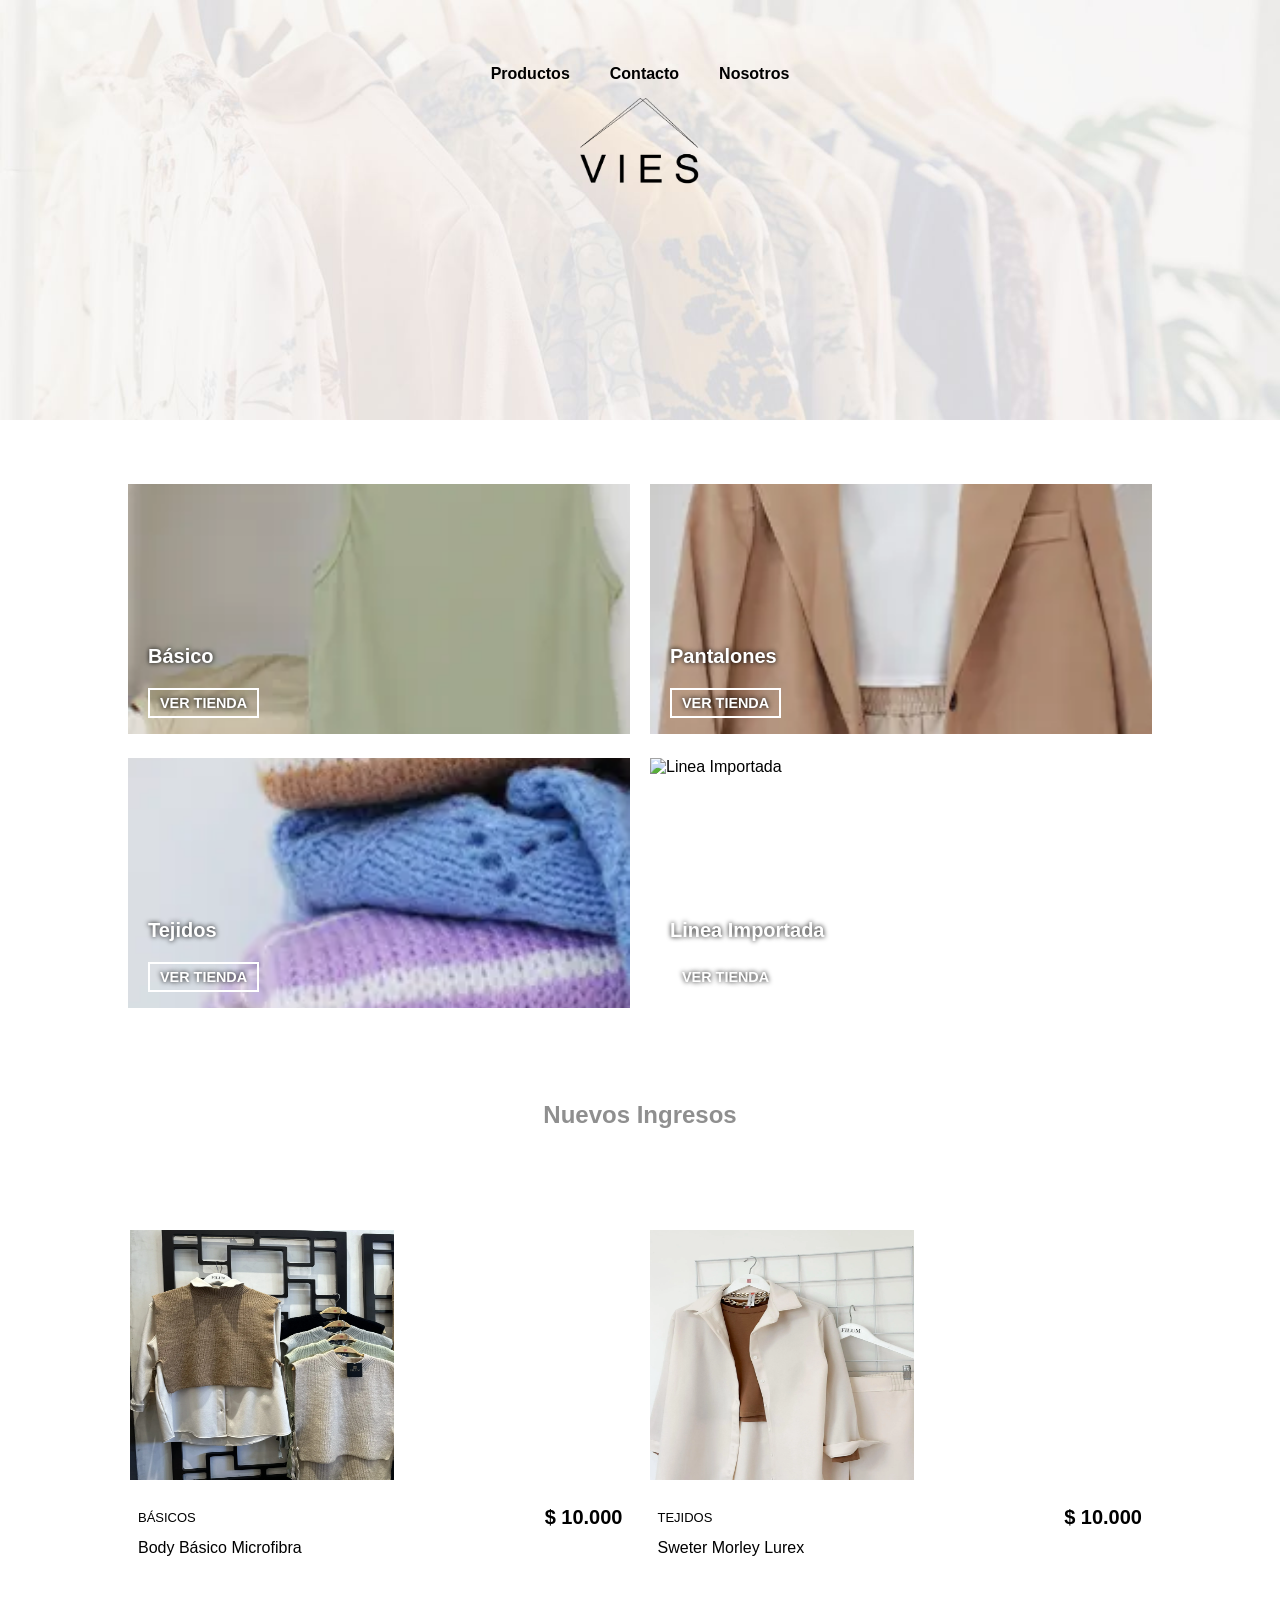
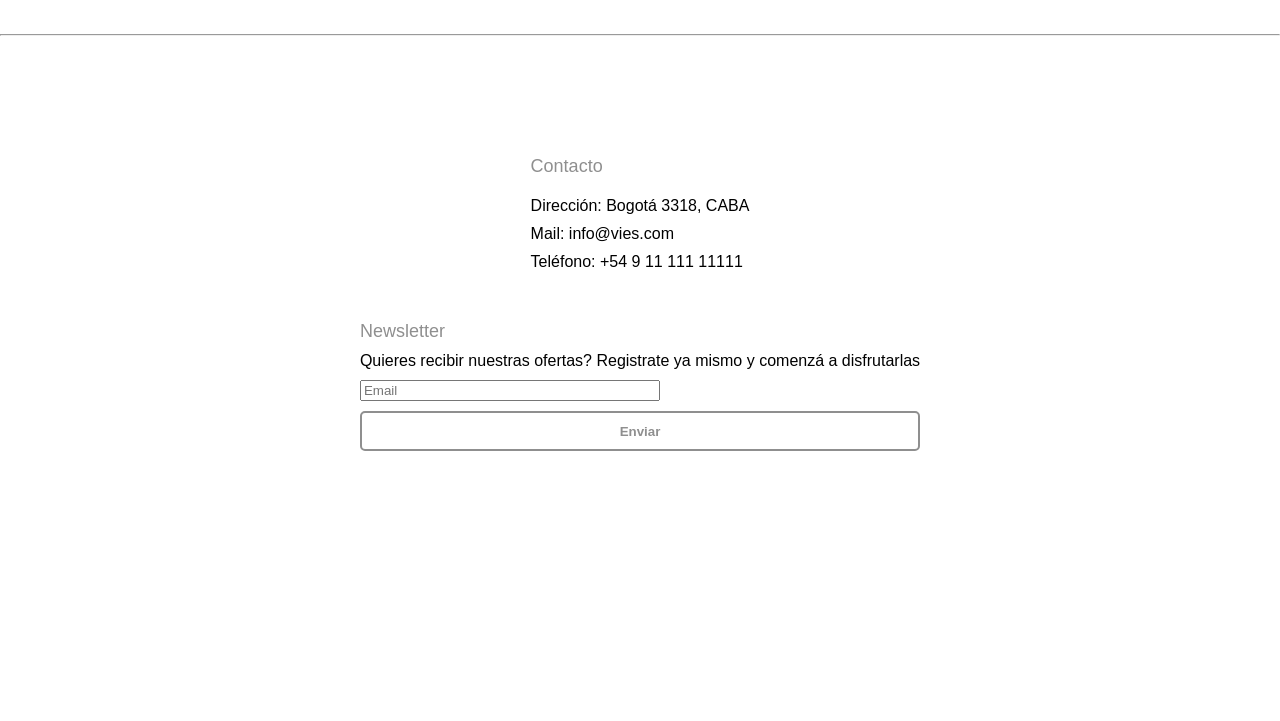
==== index.html @ 9bee9430 "Add files via upload" ====
<!DOCTYPE html>
<html lang="en">
  <head>
    <meta charset="UTF-8" />
    <meta http-equiv="X-UA-Compatible" content="IE=edge" />
    <meta name="viewport" content="width=device-width, initial-scale=1.0" />
    <title>Vies Store</title>
    <!-- import -->
    <link rel="stylesheet" href="./css/estilos.css" />
  </head>
  <body>
    <!-- Cabecera/Header -->
    <header class="header">
      <div class="menu-icon" onclick="toggleMenu()">☰</div>

      <nav class="nav">
        <div class="nav-links" id="nav-links">
          <a href="./productos.html">Productos</a>
          <a href="./contacto.html">Contacto</a>
          <a href="./nosotros.html">Nosotros</a>
        </div>
        <div class="nav-logo">
          <a href="./index.html">
            <img src="./img/VIES.png" alt="Logo" class="logo">
          </a>
        </div>
      </nav>
    </header>

    <!-- Contenido principal -->

    <div class="productos">
      <div class="producto">
        <img src="./img/basicos.webp" alt="Básico" />
        <div class="info">
          <h3>Básico</h3>
          <a href="./productos.html">VER TIENDA</a>
        </div>
      </div>
      <div class="producto">
        <img src="./img/pantalones.webp" alt="Pantalones" />
        <div class="info">
          <h3>Pantalones</h3>
          <a href="./productos.html">VER TIENDA</a>
        </div>
      </div>
      <div class="producto">
        <img src="./img/tejidos.webp" alt="Tejidos" />
        <div class="info">
          <h3>Tejidos</h3>
          <a href="./productos.html">VER TIENDA</a>
        </div>
      </div>
      <div class="producto">
        <img src="./img/lineaImportada.webp" alt="Linea Importada" />
        <div class="info">
          <h3>Linea Importada</h3>
          <a href="./productos.html">VER TIENDA</a>
        </div>
      </div>
    </div>

    <h2 class="recuadro">Nuevos Ingresos</h2>

    <div class="articulos">
      <div class="articulo">
        <a href="./productos.html">
          <img src="./img/producto2.webp" alt="Pantalones" />Pantalones
        </a>
        <div class="detalle-producto">
          <div class="categ">BÁSICOS</div>
          <div class="precio">$ 10.000</div>
        </div>
        <div class="detalle-producto">Body Básico Microfibra</div>
      </div>
      <div class="articulo">
        <a href="./productos.html">
          <img src="./img/producto3.webp" alt="Pantalones" />Pantalones
        </a>
        <div class="detalle-producto">
          <div class="categ">TEJIDOS</div>
          <div class="precio">$ 10.000</div>
        </div>
        <div class="detalle-producto">Sweter Morley Lurex</div>
      </div>
      <div class="articulo ocultar">
        <a href="./productos.html">
          <img src="./img/producto1.webp" alt="Pantalones" />Pantalones
        </a>
        <div class="detalle-producto">
          <div class="categ">PANTALONES</div>
          <div class="precio">$ 10.00</div>
        </div>
        <div class="detalle-producto">Nombre Prodcuto</div>
      </div>
      <div class="articulo ocultar">
        <a href="./productos.html">
          <img src="./img/producto4.webp" alt="Pantalones" />Pantalones
        </a>
        <div class="detalle-producto">
          <div class="categ">LINEA IMPORTADA</div>
          <div class="precio">$ 10.000</div>
        </div>
        <div class="detalle-producto">Nombre Prodcuto</div>
      </div>
      <div class="articulo ocultar">
        <a href="./productos.html">
          <img src="./img/producto5.webp" alt="Pantalones" />Pantalones
        </a>
        <div class="detalle-producto">
          <div class="categ">BÁSICOS</div>
          <div class="precio">$ 10.000</div>
        </div>
        <div class="detalle-producto">Nombre Prodcuto</div>
      </div>
      <div class="articulo ocultar">
        <a href="./productos.html">
          <img src="./img/producto1.webp" alt="Pantalones" />Pantalones
        </a>
        <div class="detalle-producto">
          <div class="categ">PANTALONES</div>
          <div class="precio">$ 10.00</div>
        </div>
        <div class="detalle-producto">Nombre Prodcuto</div>
      </div>
      <div class="articulo ocultar">
        <a href="./productos.html">
          <img src="./img/producto1.webp" alt="Pantalones" />Pantalones
        </a>
        <div class="detalle-producto">
          <div class="categ">PANTALONES</div>
          <div class="precio">$ 10.00</div>
        </div>
        <div class="detalle-producto">Nombre Prodcuto</div>
      </div>
            <div class="articulo ocultar">
        <a href="./productos.html">
          <img src="./img/producto1.webp" alt="Pantalones" />Pantalones
        </a>
        <div class="detalle-producto">
          <div class="categ">PANTALONES</div>
          <div class="precio">$ 10.00</div>
        </div>
        <div class="detalle-producto">Nombre Prodcuto</div>
      </div>
    </div>

    <hr/>

    <footer id="contacto" class="footer">

      <div class="footer-info bloque-footer">

        <div class="contacto">
          <div class="info">
            <div class="contacto-titulo"><strong>Contacto</strong></div>
            <div><strong>Dirección:</strong> Bogotá 3318, CABA</div>
            <div><strong>Mail:</strong> info@vies.com</div>
            <div><strong>Teléfono:</strong> +54 9 11 111 11111</div>
          </div>
        </div>
      </div>
      <div class="footer-dev bloque-footer">
    
        <div class="cuadro-contacto">
          <div class="info">
            <div class="news"><strong>Newsletter</strong> </div>
            <div class="news-detalle">Quieres recibir nuestras ofertas? Registrate ya mismo y comenzá a disfrutarlas</div>
            <div>
              <form class="news-campo" action="" method="get">
                <input class="news-camp" type="text" placeholder="Email">
                <button  class="news-boton" type="submit">Enviar</button>
              </form>
            </div>
          </div>
        </div>

      </div>
      <div class="footer-logo bloque-footer">
        <iframe
          src="https://www.google.com/maps/embed?pb=!1m18!1m12!1m3!1d3284.0192411597536!2d-58.384635073503446!3d-34.6036749574973!2m3!1f0!2f0!3f0!3m2!1i1024!2i768!4f13.1!3m3!1m2!1s0x4aa9f0a6da5edb%3A0x11bead4e234e558b!2sObelisco!5e0!3m2!1ses!2sar!4v1746364151088!5m2!1ses!2sar"
          width="200"
          height="160"
          style="border: 0"
          allowfullscreen=""
          loading="lazy"
          referrerpolicy="no-referrer-when-downgrade"
        ></iframe>
      </div>
    </footer>

<script>
    function toggleMenu() {
        const menu = document.querySelector(".nav-links");
        menu.classList.toggle("activo");
}

</script>

  </body>
</html>
---- css/estilos.css ----
/* Estilos base */

/* colores 
gris = #8f8f8f

*/

*{
  box-sizing: border-box; /* el modelo de caja se aplique en todo el proyecto  */
}

body {
  margin: 0;
  font-family: Arial, sans-serif;
  min-width: 460px;
}

.header {
  background-color: #ffffff;
  padding: 50px 70px;
  height: 420px;
  width: 100%;
  background-image: url("../img/fondone.jpg");
  background-size: cover;
  background-repeat: no-repeat;
  background-position: top center;
}

.nav {
  display: grid;
  grid-template-columns: 1fr auto;
  align-items: center;
}

.nav-links {
    display: none; /* Oculta el menú inicialmente */
    flex-direction: column;
    position: absolute;
    top: 60px;
    left: 10px;
    background-color: white;
    padding: 10px;
    gap: 15px;
  }
  
  .nav-links.activo {
    display: flex; /* Hace visible el menú cuando el usuario hace clic */
  }
  

.menu-icon {
  display: block;
  font-size: 30px;
  cursor: pointer;
  color: #000;
  background-color: transparent;
  padding: 10px;
  border-radius: 5px;
  position: fixed;
  top: 10px;
  left: 10px;
  z-index: 5000;
}

.logo {
  width: 120px;

  }

#menu-toggle {
  position: absolute;
  top: -9999px;
  left: -9999px;
}

.nav-links a {
  text-decoration: none;
  color: #000;
  font-weight: bold;
  padding: 5px;
  transition: transform 0.3s ease;
}

.nav-links a:hover {
  background-color: none !important;
  box-shadow: none !important;
  transform: scale(1.1);
}

.recuadro {
  padding: 5px;
  text-align: center;
  margin: 20px 50px;
  color: #8f8f8f;
}

.productos {
  display: grid;
  grid-template-columns: repeat(4, 1fr);
  gap: 20px;
  padding: 5% 10%;
  width: 100%;
}


.producto {
  position: relative;
}

.producto img {
  width: 100%;

}

.producto .info {
  position: absolute;
  bottom: 20px;
  left: 20px;
  color: white;
  text-shadow: 0 0 5px black;
}

.producto h3 {
  margin: 0;
  font-size: 20px;
}

.producto a {
  display: inline-block;
  margin-top: 10px;
  padding: 5px 10px;
  border: 2px solid white;
  color: white;
  text-decoration: none;
  font-weight: bold;
  font-size: 0.9rem;
  transition: background-color 00.3s ease-in-out, color 0.3s ease-in-out
}

.producto a:hover {
  background-color: #8f8f8f;
  color: white;
}

.detalle-producto {
  padding: 5px 10px;
  display: flex;
  justify-content: space-between;
  align-items: center;
}

.categ {
  font-size: 13px;
  font-weight: 400;
}

.precio {
  font-size: 20px;
  font-weight: 800;
}

/* articulos */

.articulos {
  display: grid;
  grid-template-columns: repeat(4, 1fr);
  gap: 15px;
  padding: 5% 10%;
}


.articulo {
  position: relative;
}

.articulo img {
  width: 100%;
}

.articulo .info {
  position: absolute;
  bottom: 20px;
  left: 20px;
  color: white;
  text-shadow: 0 0 5px black;
}

.articulo h3 {
  margin: 0;
  font-size: 20px;
}

.articulo a {
  display: inline-block;
  margin-top: 10px;
  border: 2px solid white;
  color: white;
  text-decoration: none;
  font-weight: bold;
  font-size: 0.9rem;
}

.infoPagina {
  height: 400px;
  background-color: #8f8f8f;
  color: white;
  display: grid;
}

/* Contacto */
.contacto-container {
    display: flex;
    flex-direction: column;
    align-items: center;
    text-align: center;
    gap: 30px;
}

.contacto-container h1 {
  text-align: center;
  margin-top: 50px;
  width: 100%;
}

.subtitulo {
  text-align: center;
  margin-top: -40px;
  
}

.formulario {
  margin-bottom: 40px;
}

form {
  display: flex;
  flex-direction: column;
  gap: 10px;
}

.info {
  display: flex;
  flex-direction: column;
  justify-content: center;
  gap: 10px;
}

.info div strong {
  color: inherit;
  font-weight: normal;
}

.imagenes {
  display: flex;
  gap: 10px;
  align-items: center;
  justify-content: center;
}

.iconos {
  width: 50px;
}

/* mapa */

.mapa {
  padding: 40px;
}

/* Footer */
.footer {
  width: 100%;
  display: grid;
  grid-template-columns: repeat(3, 1fr);
  background-color: white;
  padding: 20px;
}

.contacto-titulo {
  font-size: 18px;
  color: #8f8f8f;
  font-weight: bold;
  text-align: left;
  margin-bottom: 10px;
}

.bloque-footer {
  display: grid;
  place-items: center; /* Centra horizontal y verticalmente */
}

.nosotros {
  display: grid;
  grid-template-columns: 1fr 1fr;
  height: 600px;
  margin: 40px;
  background-color: #fff;
}

.bloque-izquierdo img {
  width: 100%;
  height: 600px;
}

.bloque-derecho {
  display: grid;
  place-items: center;
  padding: 20px;
  height: 500px;
}

.texto {
  font-size: 18px;
  line-height: 1.6;
  text-align: center;
  color: #333;
}

.news, .nws-detalle {
  font-size: 18px;
  color: #8f8f8f;
}

.news-campo{
  width: 100%;
}

.news-camp{
  width: 300px;
}

.news-boton{
  height: 40px;
  background-color: transparent;
  border-radius: 5px;
  padding: 0px 15px;
  border: 2px solid #8f8f8f;
  color: #8f8f8f;
  font-weight: bold;
  transition: background-color 0.3s ease-in-out, color 0.3s ease-in-out;
}

.news-boton:hover {
  background-color: #8f8f8f;
  color: white;
}

button {
  height: 40px;
  background-color: transparent;
  border-radius: 5px;
  padding: 0px 15px;
  border: 2px solid #8f8f8f;
  color: #8f8f8f;
  font-weight: bold;
  transition: background-color 0.3s ease-in-out, color 0.3s ease-in-out;
}

button:hover {
  background-color: #8f8f8f;
  color: white;
}


@media (min-width: 768px) {

  .menu-icon {
    display: none !important;
  }

  .articulos {
    grid-template-columns: repeat(2, 1fr);
  }

  .productos {
    grid-template-columns: repeat(2, 1fr);
  }

  .nav{
    display: flex;
    flex-direction: column;
    grid-template-columns: none;
    align-items: center;
  }

  .nav-links {
        display: flex !important;
        flex-direction: row; 
        gap: 30px;
        position: static; 
        background: none;
  }

  .nosotros {
    display: flex;
    flex-direction: row; 
    align-items: center; 
    justify-content: space-between; 
    gap: 30px;
}

.bloque-izquierdo img {
    width: 100%;
    max-width: 460px;
}

.bloque-derecho {
    flex: 1;
    font-size: 18px;
    line-height: 1.6;
}

}

  .footer{
    grid-template-columns: 1fr;
  }

  .bloque-footer{
    margin-bottom: 40px;
  }

  

/* para tabletas, cambia a 2 columnas */

@media (max-width: 767px) {

  .menu-icon {
    display: block; 
  }

  .articulos {
    grid-template-columns: repeat(2, 1fr);
  }

  .productos {
    grid-template-columns: repeat(2, 1fr);
  }

  .nav{
    display: flex;
    flex-direction: column;
    grid-template-columns: none;
    align-items: center;
  }

  .nav-links {
      display: none;
      flex-direction: column;
      position: absolute;
      top: 60px;
      left: 10px;
      background-color: white;
      padding: 10px;
      gap: 15px;
  }

  .nav-links.activo {
    display: flex; 
  }

  .nosotros {
    display: flex;
    flex-direction: column; 
    align-items: center;
    gap: 15px;
    text-align: center; 
}

.bloque-izquierdo img {
    width: 100%; 
    max-width: 460px;
}

.bloque-derecho {
    width: 100%; 
    font-size: 16px;
    line-height: 1.5;
    padding: 10px;
}

}

  .footer{
    grid-template-columns: 1fr;
  }

  .bloque-footer{
    margin-bottom: 40px;
  }



/* Media Query para celulares */

@media (max-width: 480px) {
  .header {
    padding: 10px 10px;
    height: 146px;
    background-size: cover;
  }

  .nav {
    grid-template-columns: 1fr;
    text-align: center;
  }

  .nav-links {
    flex-direction: column;
    gap: 10px;
  }

  .nav-link.activo {
    display: flex;
  }

  .menu-icon {
    display: block;
    width: 50px;
  }

  .nav-logo {
    display: flex;
    justify-content: center;
    align-items: center;   
  }

  .productos {
    grid-template-columns: repeat(2, 1fr);
  }

  .articulos {
    grid-template-columns: 1fr 1fr;
  }

  .recuadro {
    border: 3px solid #8f8f8f;
  }

  .productos {
    grid-template-columns: repeat(2, 1fr);
  }

  .nav-links {
    display: none;
    flex-direction: row;
    gap: 30px;
    background: none;
  }

  .menu-icon {
    display: block;
    background: #989898;
    border-radius: 8px;
    width: 60px;
  }

  .news-camp {
    width: 70%;
    height: 40px;
  }

  .nosotros {
      grid-template-columns: 1fr;
      height: 1500px;
    }
}

.bloque-derecho {
    padding: 20px;
    text-align: center;
    max-width: 100%;
    margin-bottom: 20px;
    width: 100%;
    box-sizing: border-box;
}

.bloque-izquierdo img {
  padding: 20px;
  width: 100%;
  max-width: 460px;
  height: auto;
  margin-bottom: 20px;
}

  .articulo img {
    width: 100%;
    height: 250px;
  }

  .producto img {
    width: 100%;
    height: 250px;
    object-fit: cover;
  }

  .ocultar{
    display: none;
  }
  
.footer{
  position: relative;
  margin-top: 100px;
  grid-template-columns: 1fr;
  gap:10px
}

.bloque-footer{
  margin-bottom: 40px;
}
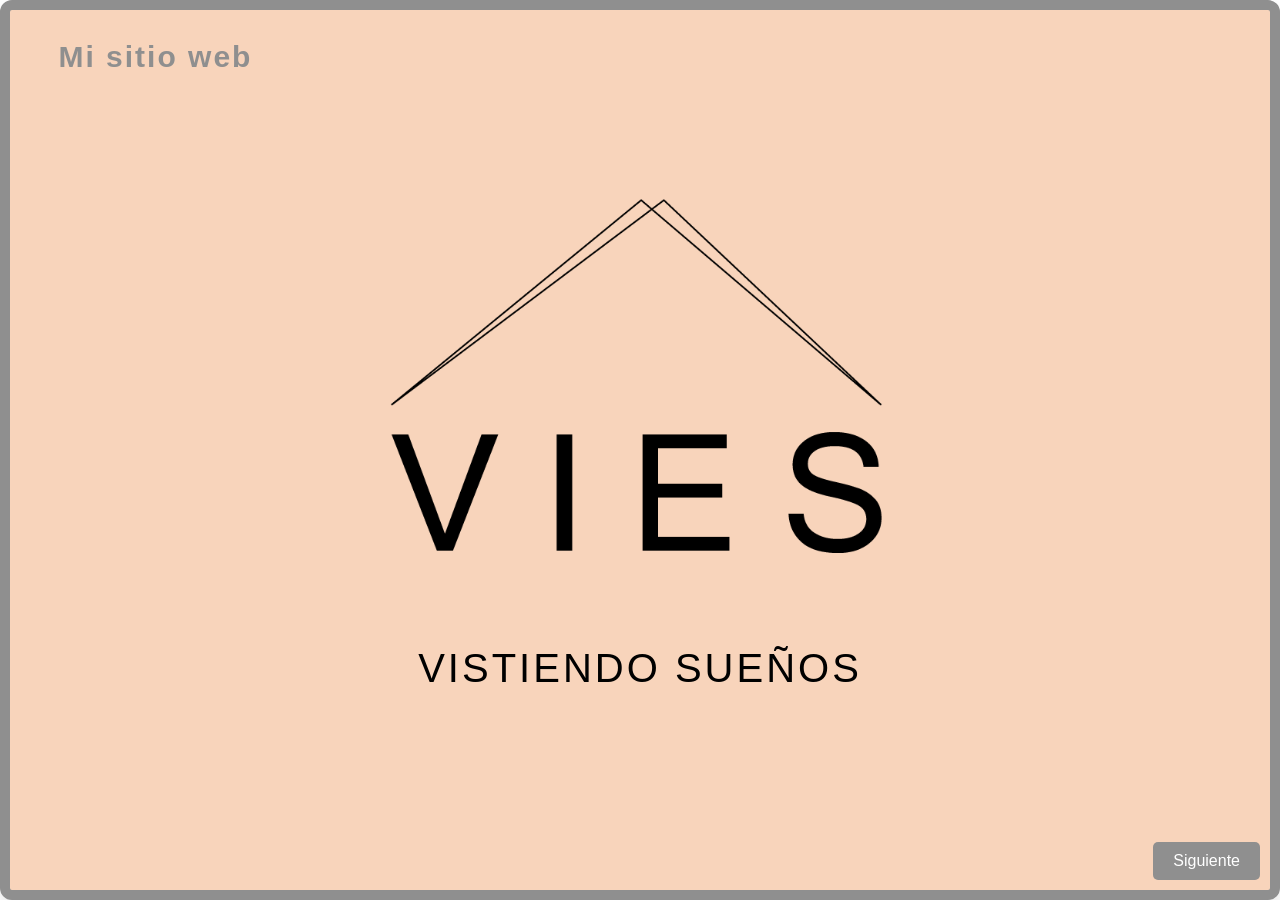
==== commit 108291a6: "Add files via upload" ====
--- a/index.html
+++ b/index.html
@@ -1,201 +1,122 @@
-<!DOCTYPE html>
-<html lang="en">
-  <head>
-    <meta charset="UTF-8" />
-    <meta http-equiv="X-UA-Compatible" content="IE=edge" />
-    <meta name="viewport" content="width=device-width, initial-scale=1.0" />
-    <title>Vies Store</title>
-    <!-- import -->
-    <link rel="stylesheet" href="./css/estilos.css" />
-  </head>
-  <body>
-    <!-- Cabecera/Header -->
-    <header class="header">
-      <div class="menu-icon" onclick="toggleMenu()">☰</div>
-
-      <nav class="nav">
-        <div class="nav-links" id="nav-links">
-          <a href="./productos.html">Productos</a>
-          <a href="./contacto.html">Contacto</a>
-          <a href="./nosotros.html">Nosotros</a>
-        </div>
-        <div class="nav-logo">
-          <a href="./index.html">
-            <img src="./img/VIES.png" alt="Logo" class="logo">
-          </a>
-        </div>
-      </nav>
-    </header>
-
-    <!-- Contenido principal -->
-
-    <div class="productos">
-      <div class="producto">
-        <img src="./img/basicos.webp" alt="Básico" />
-        <div class="info">
-          <h3>Básico</h3>
-          <a href="./productos.html">VER TIENDA</a>
-        </div>
-      </div>
-      <div class="producto">
-        <img src="./img/pantalones.webp" alt="Pantalones" />
-        <div class="info">
-          <h3>Pantalones</h3>
-          <a href="./productos.html">VER TIENDA</a>
-        </div>
-      </div>
-      <div class="producto">
-        <img src="./img/tejidos.webp" alt="Tejidos" />
-        <div class="info">
-          <h3>Tejidos</h3>
-          <a href="./productos.html">VER TIENDA</a>
-        </div>
-      </div>
-      <div class="producto">
-        <img src="./img/lineaImportada.webp" alt="Linea Importada" />
-        <div class="info">
-          <h3>Linea Importada</h3>
-          <a href="./productos.html">VER TIENDA</a>
-        </div>
-      </div>
-    </div>
-
-    <h2 class="recuadro">Nuevos Ingresos</h2>
-
-    <div class="articulos">
-      <div class="articulo">
-        <a href="./productos.html">
-          <img src="./img/producto2.webp" alt="Pantalones" />Pantalones
-        </a>
-        <div class="detalle-producto">
-          <div class="categ">BÁSICOS</div>
-          <div class="precio">$ 10.000</div>
-        </div>
-        <div class="detalle-producto">Body Básico Microfibra</div>
-      </div>
-      <div class="articulo">
-        <a href="./productos.html">
-          <img src="./img/producto3.webp" alt="Pantalones" />Pantalones
-        </a>
-        <div class="detalle-producto">
-          <div class="categ">TEJIDOS</div>
-          <div class="precio">$ 10.000</div>
-        </div>
-        <div class="detalle-producto">Sweter Morley Lurex</div>
-      </div>
-      <div class="articulo ocultar">
-        <a href="./productos.html">
-          <img src="./img/producto1.webp" alt="Pantalones" />Pantalones
-        </a>
-        <div class="detalle-producto">
-          <div class="categ">PANTALONES</div>
-          <div class="precio">$ 10.00</div>
-        </div>
-        <div class="detalle-producto">Nombre Prodcuto</div>
-      </div>
-      <div class="articulo ocultar">
-        <a href="./productos.html">
-          <img src="./img/producto4.webp" alt="Pantalones" />Pantalones
-        </a>
-        <div class="detalle-producto">
-          <div class="categ">LINEA IMPORTADA</div>
-          <div class="precio">$ 10.000</div>
-        </div>
-        <div class="detalle-producto">Nombre Prodcuto</div>
-      </div>
-      <div class="articulo ocultar">
-        <a href="./productos.html">
-          <img src="./img/producto5.webp" alt="Pantalones" />Pantalones
-        </a>
-        <div class="detalle-producto">
-          <div class="categ">BÁSICOS</div>
-          <div class="precio">$ 10.000</div>
-        </div>
-        <div class="detalle-producto">Nombre Prodcuto</div>
-      </div>
-      <div class="articulo ocultar">
-        <a href="./productos.html">
-          <img src="./img/producto1.webp" alt="Pantalones" />Pantalones
-        </a>
-        <div class="detalle-producto">
-          <div class="categ">PANTALONES</div>
-          <div class="precio">$ 10.00</div>
-        </div>
-        <div class="detalle-producto">Nombre Prodcuto</div>
-      </div>
-      <div class="articulo ocultar">
-        <a href="./productos.html">
-          <img src="./img/producto1.webp" alt="Pantalones" />Pantalones
-        </a>
-        <div class="detalle-producto">
-          <div class="categ">PANTALONES</div>
-          <div class="precio">$ 10.00</div>
-        </div>
-        <div class="detalle-producto">Nombre Prodcuto</div>
-      </div>
-            <div class="articulo ocultar">
-        <a href="./productos.html">
-          <img src="./img/producto1.webp" alt="Pantalones" />Pantalones
-        </a>
-        <div class="detalle-producto">
-          <div class="categ">PANTALONES</div>
-          <div class="precio">$ 10.00</div>
-        </div>
-        <div class="detalle-producto">Nombre Prodcuto</div>
-      </div>
-    </div>
-
-    <hr/>
-
-    <footer id="contacto" class="footer">
-
-      <div class="footer-info bloque-footer">
-
-        <div class="contacto">
-          <div class="info">
-            <div class="contacto-titulo"><strong>Contacto</strong></div>
-            <div><strong>Dirección:</strong> Bogotá 3318, CABA</div>
-            <div><strong>Mail:</strong> info@vies.com</div>
-            <div><strong>Teléfono:</strong> +54 9 11 111 11111</div>
-          </div>
-        </div>
-      </div>
-      <div class="footer-dev bloque-footer">
-    
-        <div class="cuadro-contacto">
-          <div class="info">
-            <div class="news"><strong>Newsletter</strong> </div>
-            <div class="news-detalle">Quieres recibir nuestras ofertas? Registrate ya mismo y comenzá a disfrutarlas</div>
-            <div>
-              <form class="news-campo" action="" method="get">
-                <input class="news-camp" type="text" placeholder="Email">
-                <button  class="news-boton" type="submit">Enviar</button>
-              </form>
-            </div>
-          </div>
-        </div>
-
-      </div>
-      <div class="footer-logo bloque-footer">
-        <iframe
-          src="https://www.google.com/maps/embed?pb=!1m18!1m12!1m3!1d3284.0192411597536!2d-58.384635073503446!3d-34.6036749574973!2m3!1f0!2f0!3f0!3m2!1i1024!2i768!4f13.1!3m3!1m2!1s0x4aa9f0a6da5edb%3A0x11bead4e234e558b!2sObelisco!5e0!3m2!1ses!2sar!4v1746364151088!5m2!1ses!2sar"
-          width="200"
-          height="160"
-          style="border: 0"
-          allowfullscreen=""
-          loading="lazy"
-          referrerpolicy="no-referrer-when-downgrade"
-        ></iframe>
-      </div>
-    </footer>
-
-<script>
-    function toggleMenu() {
-        const menu = document.querySelector(".nav-links");
-        menu.classList.toggle("activo");
-}
-
-</script>
-
-  </body>
-</html>
+<!DOCTYPE html>
+<html lang="es">
+
+<head>
+  <meta charset="UTF-8" />
+  <title>VIES - Presentación</title>
+  <!-- Estilo de pagina -->
+  <link rel="stylesheet" href="estilos.css" />
+  <!-- Logica de pagina -->
+  <script defer src="script.js"></script>
+</head>
+
+<body>
+
+  <div class="presentacion active" id="placa1">
+    <h2 class="titulo">Mi sitio web</h2>
+    <img src="./img/VIES.png" alt="Logo de VIES" class="logo" />
+    <p class="eslogan">VISTIENDO SUEÑOS</p>
+  </div>
+
+  <div class="presentacion" id="placa2">
+    <h2 class="titulo">Diseño y fundamentación</h2>
+    <h3>Tipografía</h3>
+    <p>font-family: Arial, sans-serif</p>
+    <h3>Paleta de colores</h3>
+    <ul class="paleta">
+      <li>#FFFFFF</li>
+      <li>#000000</li>
+      <li>#8f8f8f</li>
+    </ul>
+  </div>
+
+  <div class="presentacion" id="placa3">
+    <h2 class="titulo">Mapa de navegación</h2>
+    <img src="./img/mapa.png" alt="mapa de navegación" class="mapa" />
+  </div>
+
+  <div class="presentacion" id="placa4">
+    <h2 class="titulo">Del boceto al desarrollo</h2>
+    <div class="imagenes-boceto">
+      <img src="./img/wireframe1.png" alt="wireframe1" class="wireframe-img" />
+      <img src="./img/wireframe2.png" alt="wireframe2" class="wireframe-img" />
+    </div>
+  </div>
+
+  <div class="presentacion" id="placa5">
+    <h2 class="titulo">Presupuesto</h2>
+
+    <table style="border-collapse: collapse; font-size: 18px; margin-top: 15px;">
+      <thead>
+        <tr style="background-color: #e0e0e0;">
+          <th style="border: 2px solid #8f8f8f; padding: 10px;">Concepto</th>
+          <th style="border: 2px solid #8f8f8f; padding: 10px;">Detalle</th>
+          <th style="border: 2px solid #8f8f8f; padding: 10px;">Costo</th>
+        </tr>
+      </thead>
+      <tbody>
+        <tr>
+          <td style="border: 2px solid #8f8f8f; padding: 10px;">Dominio (.com.ar)</td>
+          <td style="border: 2px solid #8f8f8f; padding: 10px;">Registro anual (NIC Argentina)</td>
+          <td style="border: 2px solid #8f8f8f; padding: 10px;">$8.500,00/año</td>
+        </tr>
+        <tr>
+          <td style="border: 2px solid #8f8f8f; padding: 10px;">Hosting</td>
+          <td style="border: 2px solid #8f8f8f; padding: 10px;">Plan básico (Towebs)</td>
+          <td style="border: 2px solid #8f8f8f; padding: 10px;">
+            $3.499,01/mes<br>
+            o $37.789,26/año
+          </td>
+        </tr>
+        <tr>
+          <td style="border: 2px solid #8f8f8f; padding: 10px;">Publicación del sitio</td>
+          <td style="border: 2px solid #8f8f8f; padding: 10px;">Autogestionada</td>
+          <td style="border: 2px solid #8f8f8f; padding: 10px;">$0</td>
+        </tr>
+      </tbody>
+    </table>
+  
+    <p style="font-size: 20px; font-weight: bold; margin-top: 20px;">Total aproximado anual: $46.289,26</p>
+  </div>
+
+  <div class="presentacion" id="placa6">
+    <h2 class="titulo">Sitio responsive</h2>
+
+    <!-- Email marketing embebido -->
+    <div
+      style="margin:auto; max-width:90%; background-color:#D9D9D9; padding:20px; font-family:Arial, sans-serif; border-radius:10px;">
+      <div style="text-align:center;">
+        <img src="./img/VIES.png" alt="VIES" width="80" style="margin-bottom: 20px;">
+        <h3 style="font-size:16px; color:#333333; margin-top:0;">VISITÁ NUESTRO SITIO</h3>
+        <p style="font-size:14px; color:#333333;">Compra y vende cabello natural de manera fácil y segura</p>
+      </div>
+      <div style="display:flex;  justify-content:center; gap:calc(18.301vw / 250 * 20); margin-top:20px;">
+
+        <!-- Columna 1 -->
+        <div style="width: calc(18.301vw); text-align:center; display: flex; justify-content: space-between; flex-direction: column;">
+          <img src="./img/img1.jpg" alt="Extensiones" style="width: calc(18.301vw); height: calc(18.301vw / 250 * 309);border-radius:8px;">
+          <p style="font-size:14px; color:#333333; margin:10px 0;">¡Tu cabello tiene valor, usalo a tu favor!</p>
+          <a href="https://quemibarrios.github.io/VIES/" target="_blank"
+            style="background-color:#000000; color:#ffffff; text-decoration:none; padding:10px 20px; display:inline-block; border-radius:5px; font-size: calc(10px + 0.5vw);">CONTÁCTANOS</a>
+        </div>
+
+        <!-- Columna 2 -->
+        <div style="width: calc(18.301vw); text-align:center; display: flex; justify-content: space-between; flex-direction: column;">
+          <img src="./img/img2.jpg" alt="Extensiones" style="width: calc(18.301vw); height: calc(18.301vw / 250 * 309); border-radius:8px;">
+          <p style="font-size:14px; color:#333333; margin:10px 0;">¡Transformá tu look hoy mismo!</p>
+          <a href="https://quemibarrios.github.io/VIES/" target="_blank"
+            style="background-color:#000000; color:#ffffff; text-decoration:none; padding:10px 20px; display:inline-block; border-radius:5px; font-size: calc(10px + 0.5vw);">IR
+            AL SITIO</a>
+        </div>
+      </div>
+    </div>
+  </div>
+
+  <div class="botones">
+    <button id="btnAnterior" style="display:none;">Anterior</button>
+    <button id="btnSiguiente">Siguiente</button>
+  </div>
+
+</body>
+
+</html>
--- a/estilos.css
+++ b/estilos.css
@@ -0,0 +1,147 @@
+* {
+  box-sizing: border-box;
+}
+
+body {
+  font-family: Arial, sans-serif;
+  margin: 0;
+  padding: 0;
+
+}
+
+.presentacion {
+  position: absolute;
+  top: 0;
+  left: 0;
+  width: 100vw;
+  height: 100vh;
+  display: none;
+  flex-direction: column;
+  justify-content: center;
+  align-items: center;
+  padding: 50px 80px;
+  border-radius: 12px;
+  box-shadow: 0 8px 16px rgba(0, 0, 0, 0.1);
+  background: #f8d4bb ;
+  text-align: center;
+  border: 10px solid #8f8f8f;
+}
+
+.presentacion.active {
+  display: flex;
+}
+
+.titulo {
+  color: #8f8f8f;
+  font-size: 30px;
+  letter-spacing: 2px;
+  margin-bottom: 20px;
+  left: calc(20px + 3vw);
+  top: 15px;
+  position: fixed;
+}
+
+.logo {
+  margin: 30px auto 20px;
+  width: 500px;
+}
+
+.eslogan {
+  font-size: 40px;
+  color: #000;
+  font-weight: 500;
+  letter-spacing: 3px;
+  text-align: center;
+}
+
+.imagen-boceto {
+  width: 300px;
+  margin: 10px;
+  border: 2px solid #8f8f8f;
+}
+
+.link-final {
+  font-size: 1.5rem;
+  color: #000;
+  text-decoration: none;
+  margin-top: 20px;
+  display: inline-block;
+}
+
+.link-final:hover {
+  text-decoration: underline;
+
+}
+
+.botones {
+  position: fixed;
+  bottom: 20px;
+  right: 20px;
+  display: flex;
+  gap: 10px;
+  z-index: 9999;
+}
+
+#btnAnterior,
+#btnSiguiente {
+  background-color: #8f8f8f;
+  color: white;
+  border: none;
+  padding: 10px 20px;
+  font-size: 1rem;
+  cursor: pointer;
+  border-radius: 5px;
+}
+
+.mapa {
+  width: 100%;         /* Ajusta según cómo quieras que se vea */
+  max-width: 600px;   /* Límite máximo */
+  height: auto;       /* Mantiene proporción */
+  margin: 20px auto;  /* Espacio y centrado */
+  display: block;
+  border-radius: 8px; /* Opcional: esquinas redondeadas */
+}
+
+.imagenes-boceto {
+  display: flex;
+  justify-content: center;
+  gap: 40px; /* espacio entre imágenes */
+  margin-top: 20px;
+  flex-wrap: wrap; /* por si en pantallas chicas no entran en fila */
+}
+
+.wireframe-img {
+  width: 300px; /* podés ajustar el tamaño si querés más grandes o más chicas */
+  border-radius: 8px;
+  box-shadow: 0 4px 10px rgba(0, 0, 0, 0.1);
+}
+
+.paleta {
+display: flex;
+
+}
+
+.paleta li{
+display: flex;
+list-style: none;
+width: 150px;
+border: #000 solid 2px;
+height: 190%;
+align-items: center;
+justify-content: center;
+}
+
+
+.paleta li:nth-child(1){
+background: #FFFFFF;
+
+}
+.paleta li:nth-child(2){
+color: #FFF7F1;  
+background: #000000;
+
+}
+.paleta li:nth-child(3){
+background:#8f8f8f;
+
+}
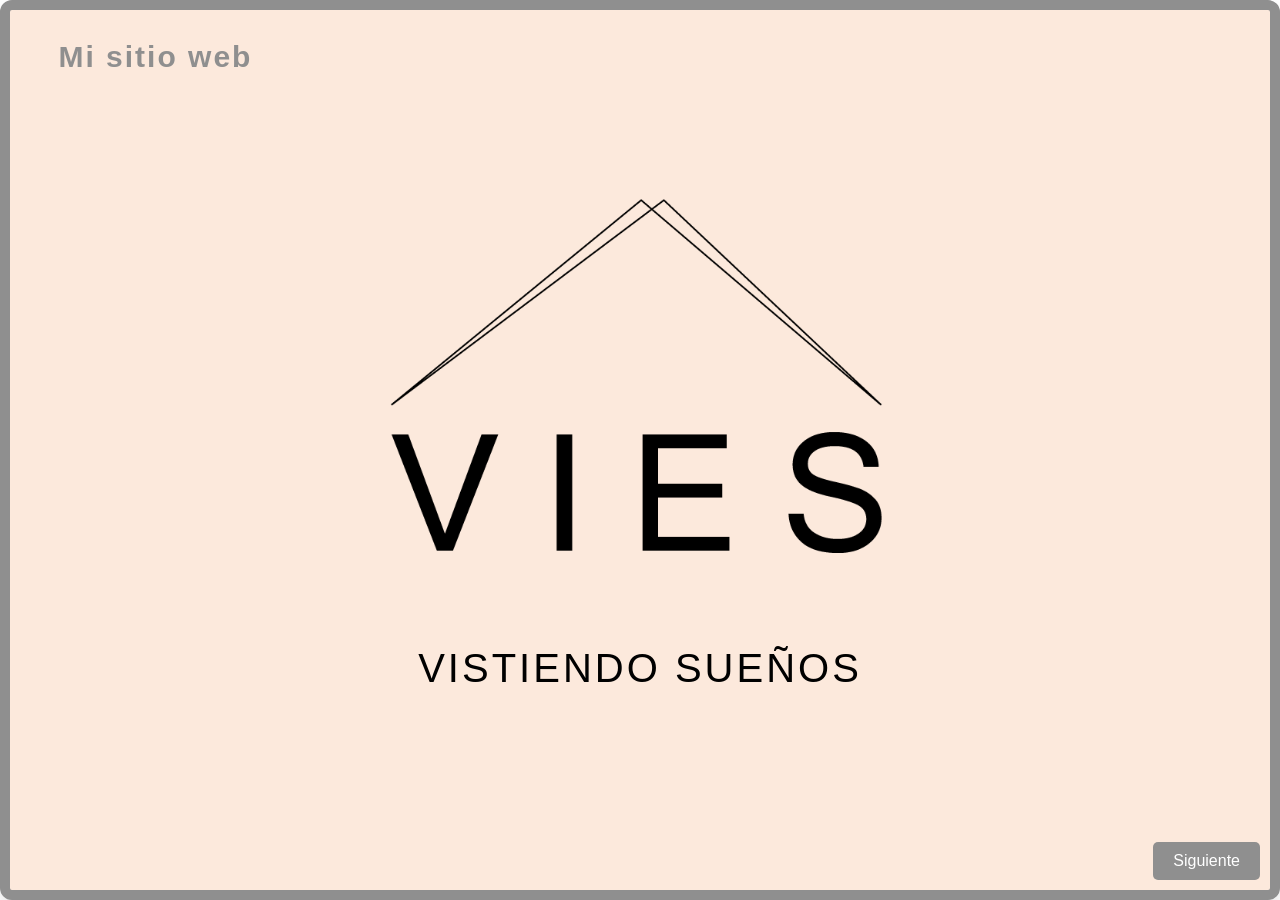
==== commit 3d1d09e7: "Add files via upload" ====
--- a/index.html
+++ b/index.html
@@ -19,7 +19,7 @@
   </div>
 
   <div class="presentacion" id="placa2">
-    <h2 class="titulo">Diseño y fundamentación</h2>
+    <h2 class="titulo">Diseño</h2>
     <h3>Tipografía</h3>
     <p>font-family: Arial, sans-serif</p>
     <h3>Paleta de colores</h3>
@@ -56,8 +56,18 @@
       </thead>
       <tbody>
         <tr>
+          <td style="border: 2px solid #8f8f8f; padding: 10px;">Diseño visual</td>
+          <td style="border: 2px solid #8f8f8f; padding: 10px;">Identiddad visual + Prototipado</td>
+          <td style="border: 2px solid #8f8f8f; padding: 10px;">$200.000</td>
+        </tr>
+        <tr>
+          <td style="border: 2px solid #8f8f8f; padding: 10px;">Desarrollo web</td>
+          <td style="border: 2px solid #8f8f8f; padding: 10px;">Maquetación HTML y CSS</td>
+          <td style="border: 2px solid #8f8f8f; padding: 10px;">$300.000</td>
+        </tr>
+        <tr>
           <td style="border: 2px solid #8f8f8f; padding: 10px;">Dominio (.com.ar)</td>
-          <td style="border: 2px solid #8f8f8f; padding: 10px;">Registro anual (NIC Argentina)</td>
+          <td style="border: 2px solid #8f8f8f; padding: 10px;">Registro (NIC Argentina)</td>
           <td style="border: 2px solid #8f8f8f; padding: 10px;">$8.500,00/año</td>
         </tr>
         <tr>
@@ -65,18 +75,12 @@
           <td style="border: 2px solid #8f8f8f; padding: 10px;">Plan básico (Towebs)</td>
           <td style="border: 2px solid #8f8f8f; padding: 10px;">
             $3.499,01/mes<br>
-            o $37.789,26/año
-          </td>
-        </tr>
-        <tr>
-          <td style="border: 2px solid #8f8f8f; padding: 10px;">Publicación del sitio</td>
-          <td style="border: 2px solid #8f8f8f; padding: 10px;">Autogestionada</td>
-          <td style="border: 2px solid #8f8f8f; padding: 10px;">$0</td>
+            o $37.789,26/año</td>
         </tr>
       </tbody>
     </table>
   
-    <p style="font-size: 20px; font-weight: bold; margin-top: 20px;">Total aproximado anual: $46.289,26</p>
+    <p style="font-size: 20px; font-weight: bold; margin-top: 20px;">Total aproximado anual: $546.289,26</p>
   </div>
 
   <div class="presentacion" id="placa6">
--- a/estilos.css
+++ b/estilos.css
@@ -22,7 +22,7 @@
   padding: 50px 80px;
   border-radius: 12px;
   box-shadow: 0 8px 16px rgba(0, 0, 0, 0.1);
-  background: #f8d4bb ;
+  background: #fce9dc ;
   text-align: center;
   border: 10px solid #8f8f8f;
 }
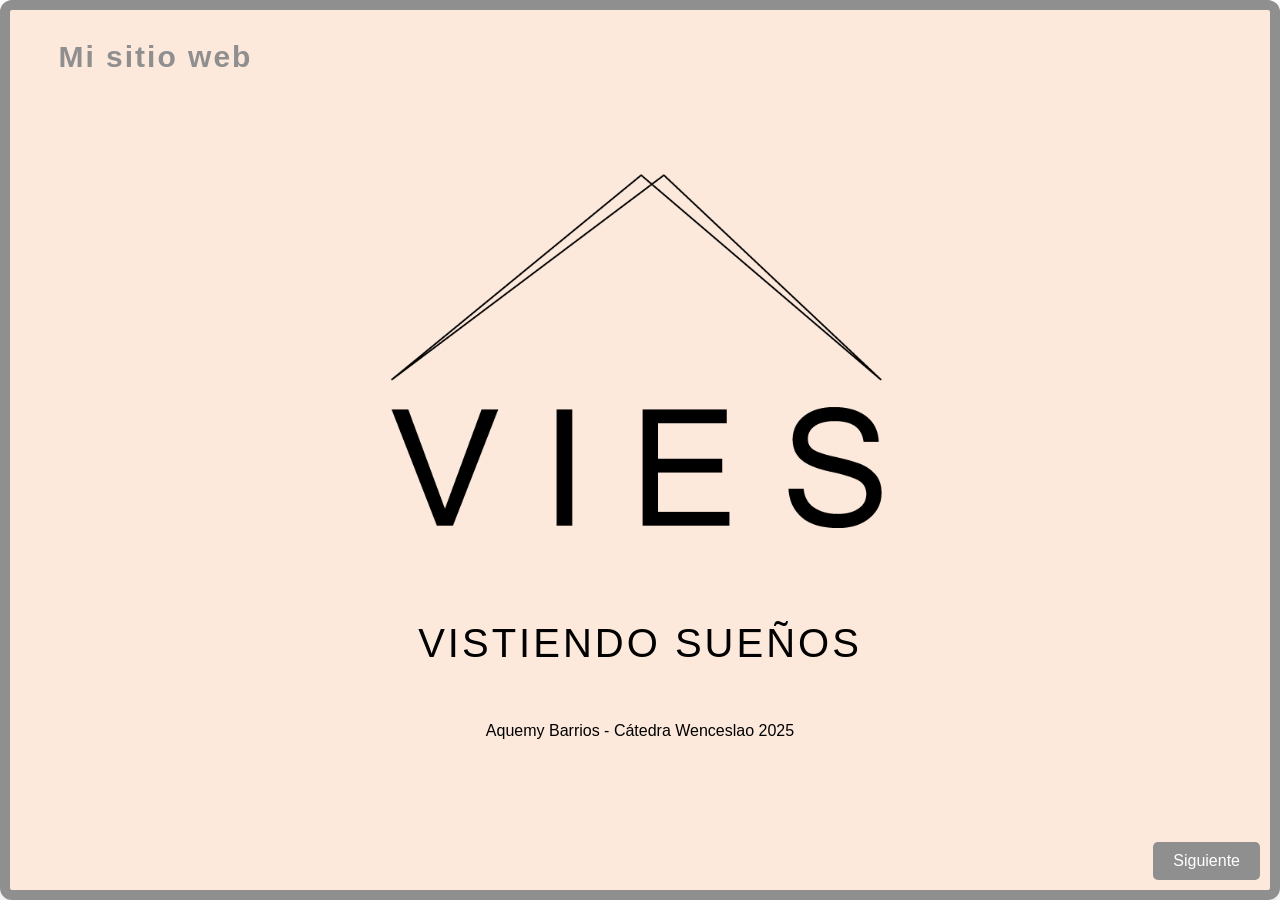
==== commit fa2bfb3f: "Add files via upload" ====
--- a/index.html
+++ b/index.html
@@ -16,6 +16,9 @@
     <h2 class="titulo">Mi sitio web</h2>
     <img src="./img/VIES.png" alt="Logo de VIES" class="logo" />
     <p class="eslogan">VISTIENDO SUEÑOS</p>
+    <p>Aquemy Barrios - Cátedra Wenceslao 2025</p>
+
+
   </div>
 
   <div class="presentacion" id="placa2">
@@ -56,12 +59,12 @@
       </thead>
       <tbody>
         <tr>
-          <td style="border: 2px solid #8f8f8f; padding: 10px;">Diseño visual</td>
+          <td style="border: 2px solid #8f8f8f; padding: 10px;">Diseño Visual</td>
           <td style="border: 2px solid #8f8f8f; padding: 10px;">Identiddad visual + Prototipado</td>
           <td style="border: 2px solid #8f8f8f; padding: 10px;">$200.000</td>
         </tr>
         <tr>
-          <td style="border: 2px solid #8f8f8f; padding: 10px;">Desarrollo web</td>
+          <td style="border: 2px solid #8f8f8f; padding: 10px;">Desarrollo Web</td>
           <td style="border: 2px solid #8f8f8f; padding: 10px;">Maquetación HTML y CSS</td>
           <td style="border: 2px solid #8f8f8f; padding: 10px;">$300.000</td>
         </tr>
@@ -80,11 +83,11 @@
       </tbody>
     </table>
   
-    <p style="font-size: 20px; font-weight: bold; margin-top: 20px;">Total aproximado anual: $546.289,26</p>
+    <p style="font-size: 20px; font-weight: bold; margin-top: 20px;">Total aproximado: $546.289,26</p>
   </div>
 
   <div class="presentacion" id="placa6">
-    <h2 class="titulo">Sitio responsive</h2>
+    <h2 class="titulo">Sitio responsivo</h2>
 
     <!-- Email marketing embebido -->
     <div
